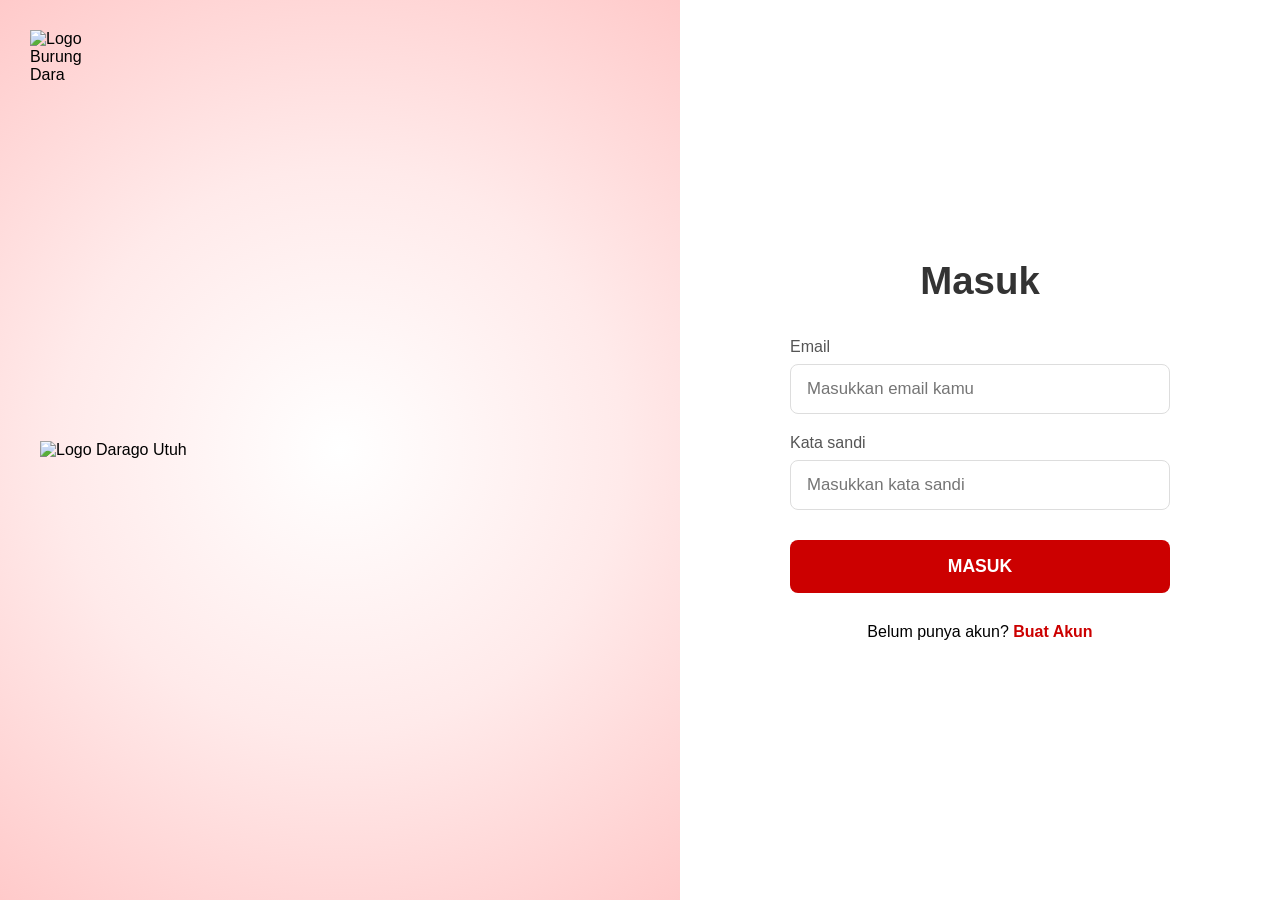
==== index.html @ a9b6eb48 "Add files via upload" ====
<!DOCTYPE html>
<html lang="id">
<head>
    <meta charset="UTF-8">
    <meta name="viewport" content="width=device-width, initial-scale=1.0">
    <title>Darago - Login</title>
    <link rel="stylesheet" href="style.css">
</head>
<body>
    <div class="login-container-full">
        
        <div class="branding-panel">
            <img src="Logo Burung Dara.png" alt="Logo Burung Dara" class="img-logo-kecil">

            <div class="middle-content">
                <img src="logo with text.png" alt="Logo Darago Utuh" class="img-logo-utama">
            </div>
        </div>

        <div class="form-panel">
            <div class="form-box">
                <h2>Masuk</h2>
                <form action="#">
                    <div class="input-group">
                        <label for="email">Email</label>
                        <input type="email" id="email" placeholder="Masukkan email kamu" required>
                    </div>
                    <div class="input-group">
                        <label for="password">Kata sandi</label>
                        <input type="password" id="password" placeholder="Masukkan kata sandi" required>
                    </div>
                    <button type="submit" class="btn-utama">MASUK</button>
                </form>
                <div class="buat-akun-link">
                    <p>Belum punya akun? <a href="#" id="open-modal">Buat Akun</a></p>
                </div>
            </div>
        </div>
    </div>

    <div class="modal-overlay" id="register-modal">
        <div class="modal-content">
            <span class="close-btn" id="close-modal">&times;</span>
            <h2>Buat Akun</h2>
            <form action="#">
                <div class="input-group">
                    <label for="reg-nama">Nama</label>
                    <input type="text" id="reg-nama" placeholder="Nama lengkap" required>
                </div>
                <div class="input-group">
                    <label for="reg-email">Email</label>
                    <input type="email" id="reg-email" placeholder="Alamat email" required>
                </div>
                <div class="input-group">
                    <label>TTL (Tanggal Lahir)</label>
                    <div class="ttl-inputs">
                        <input type="number" placeholder="DD" min="1" max="31" required>
                        <input type="number" placeholder="MM" min="1" max="12" required>
                        <input type="number" placeholder="YYYY" min="1900" max="2026" required>
                    </div>
                </div>
                <button type="submit" class="btn-utama" style="margin-top: 15px;">DAFTAR</button>
            </form>
        </div>
    </div>

    <script src="script.js"></script>
</body>
</html>
---- style.css ----
* {
    margin: 0;
    padding: 0;
    box-sizing: border-box;
    font-family: 'Segoe UI', Tahoma, Geneva, Verdana, sans-serif;
}

body {
    height: 100vh;
    overflow: hidden; 
}

.login-container-full {
    display: flex;
    width: 100vw;
    height: 100vh;
}

/* SISI KIRI - BRANDING */
.branding-panel {
    flex: 1;
    /* Background variatif dengan gradient lembut */
    background: radial-gradient(circle at center, #ffffff 0%, #ffeaea 50%, #ffcaca 100%);
    padding: 40px;
    display: flex;
    flex-direction: column;
    position: relative;
    align-items: center;
}

.img-logo-kecil {
    position: absolute;
    top: 30px;
    left: 30px;
    width: 80px;
    height: auto;
    object-fit: contain;
}

.middle-content {
    display: flex;
    align-items: center;
    justify-content: center;
    flex-grow: 1;
}

/* Logo Utama (UKURAN GEDE & NO SHADOW) */
.img-logo-utama {
    width: 600px; /* Diperbesar sesuai permintaan */
    height: auto;
    object-fit: contain;
    /* Shadow dihapus agar teks DARAGO terbaca jelas */
    filter: none; 
}

/* SISI KANAN - FORM */
.form-panel {
    flex: 1;
    background-color: #ffffff;
    display: flex;
    align-items: center;
    justify-content: center;
    padding: 60px;
}

.form-box {
    width: 100%;
    max-width: 380px;
}

.form-box h2 {
    font-size: 2.4rem;
    margin-bottom: 35px;
    color: #333;
    text-align: center;
}

.input-group {
    margin-bottom: 20px;
}

.input-group label {
    display: block;
    margin-bottom: 8px;
    color: #555;
    font-size: 1rem;
    font-weight: 500;
}

.input-group input {
    width: 100%;
    padding: 14px 16px;
    border: 1px solid #ddd;
    border-radius: 8px;
    outline: none;
    font-size: 1.05rem;
}

.input-group input:focus {
    border-color: #cc0000;
}

.btn-utama {
    width: 100%;
    padding: 16px;
    background-color: #cc0000;
    color: white;
    border: none;
    border-radius: 8px;
    font-weight: bold;
    cursor: pointer;
    font-size: 1.1rem;
    margin-top: 10px;
}

.btn-utama:hover {
    background-color: #a30000;
}

.buat-akun-link {
    margin-top: 30px;
    text-align: center;
    font-size: 1rem;
}

.buat-akun-link a {
    color: #cc0000;
    text-decoration: none;
    font-weight: bold;
}

/* MODAL */
.modal-overlay {
    display: none;
    position: fixed;
    top: 0; left: 0; right: 0; bottom: 0;
    background: rgba(0,0,0,0.6);
    justify-content: center;
    align-items: center;
    z-index: 1000;
}

.modal-content {
    background: #fff;
    padding: 35px;
    border-radius: 12px;
    width: 90%;
    max-width: 450px;
    position: relative;
}

.close-btn {
    position: absolute;
    top: 15px;
    right: 20px;
    font-size: 1.8rem;
    cursor: pointer;
    color: #888;
}

.ttl-inputs {
    display: flex;
    gap: 12px;
}

.ttl-inputs input {
    flex: 1;
}

/* Responsif Mobile */
@media (max-width: 768px) {
    .login-container-full {
        flex-direction: column-reverse;
    }
    .img-logo-utama {
        width: 300px;
    }
    .form-panel {
        padding: 40px 20px;
    }
}
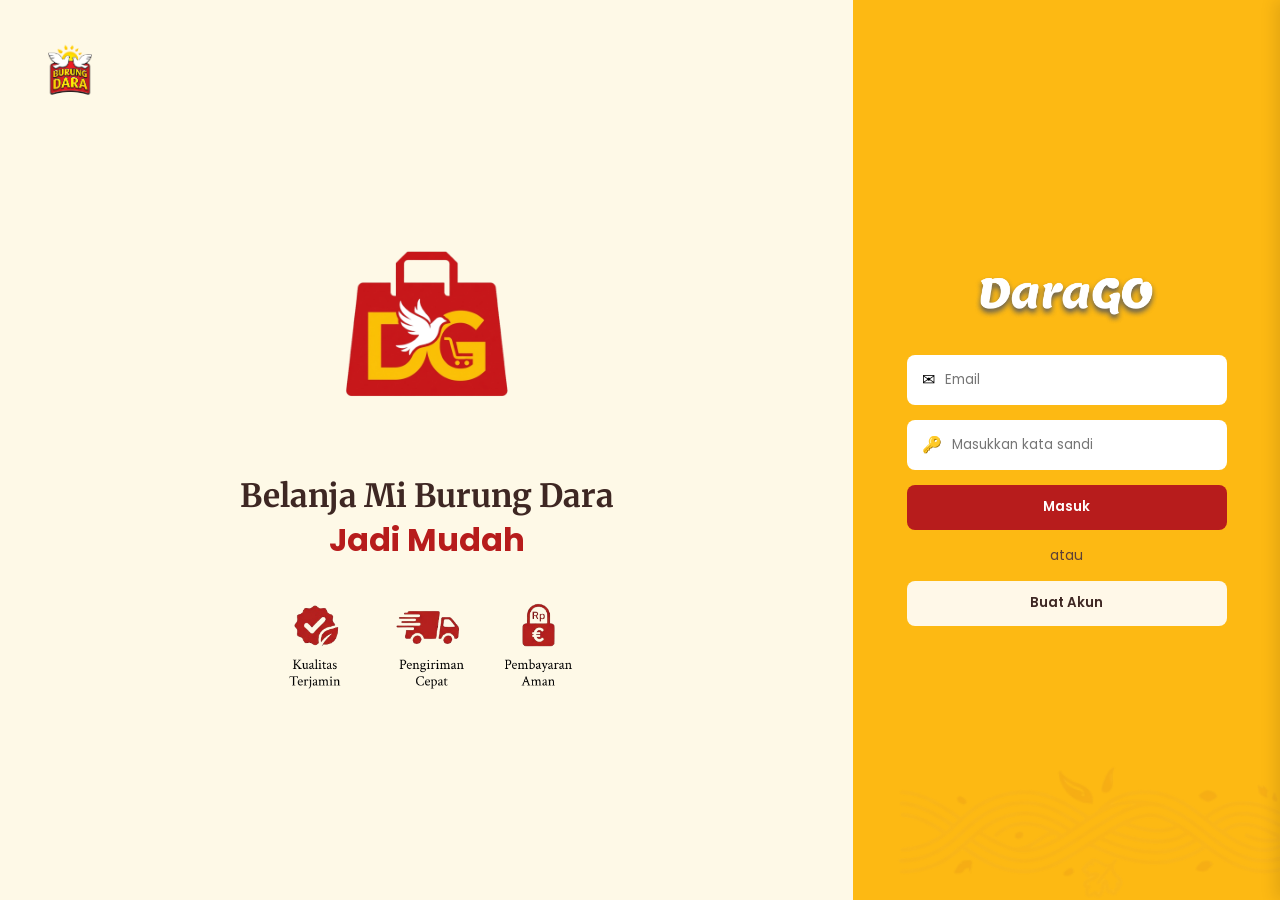
==== commit c394e439: "Add files via upload" ====
--- a/index.html
+++ b/index.html
@@ -3,67 +3,926 @@
 <head>
     <meta charset="UTF-8">
     <meta name="viewport" content="width=device-width, initial-scale=1.0">
-    <title>Darago - Login</title>
-    <link rel="stylesheet" href="style.css">
+    <title>DaraGO - Belanja Mi Burung Dara</title>
+    <link href="https://fonts.googleapis.com/css2?family=Merriweather:wght@700&family=Poppins:wght@400;500;600;700&display=swap" rel="stylesheet">
+    <style>
+        * { margin: 0; padding: 0; box-sizing: border-box; font-family: 'Poppins', sans-serif; }
+        
+        body { width: 100vw; height: 100vh; overflow: hidden; background-color: #FEF9E7; }
+
+        /* === SISTEM HALAMAN === */
+        .view {
+            position: absolute; top: 0; left: 0;
+            width: 100vw; height: 100vh;
+            display: none; z-index: 1;
+            overflow-x: hidden;
+            overflow-y: auto; 
+        }
+        .view.active { display: flex; z-index: 10; }
+
+        /* === 1. HALAMAN LOGIN === */
+        #login-view.active { display: flex; }
+        .left-panel { background-color: #FEF9E7; width: 66.67%; height: 100%; display: flex; flex-direction: column; justify-content: center; align-items: center; position: relative; }
+        .logo-top-left { position: absolute; top: 40px; left: 40px; height: 60px; }
+        .center-content { text-align: center; }
+        .center-content h1 { font-family: 'Merriweather', serif; color: #3E2723; font-size: 32px; margin: 25px 0; }
+        .center-content h1 span { color: #B71C1C; }
+        
+        .right-panel { background-color: #FDB913; width: 33.33%; height: 100%; display: flex; flex-direction: column; justify-content: center; align-items: center; position: relative; }
+        .pattern-bg { position: absolute; bottom: 0; left: 0; width: 100%; height: 200px; background-image: url('assets/bg-pattern.png'); background-size: cover; opacity: 0.3; z-index: 1; }
+        .login-form { width: 75%; max-width: 350px; z-index: 2; display: flex; flex-direction: column; gap: 15px; }
+        .input-group { background: white; border-radius: 8px; display: flex; align-items: center; padding: 0 15px; height: 50px; }
+        .input-group input { border: none; outline: none; width: 100%; margin-left: 10px; }
+        .btn-masuk { background-color: #B71C1C; color: white; border: none; border-radius: 8px; height: 45px; font-weight: 600; cursor: pointer; }
+        .btn-buat-akun { background-color: rgba(255, 255, 255, 0.9); color: #3E2723; border: none; border-radius: 8px; height: 45px; font-weight: 600; cursor: pointer; }
+
+        /* === 2. POP-UP REGISTER === */
+        .modal-overlay { position: fixed; top: 0; left: 0; width: 100vw; height: 100vh; background-color: rgba(0, 0, 0, 0.6); display: none; justify-content: center; align-items: center; z-index: 999; }
+        .modal-overlay.active { display: flex; }
+        .modal-content { background: white; border-radius: 15px; padding: 40px; width: 450px; position: relative; }
+        .modal-content h2 { font-family: 'Merriweather', serif; text-align: center; color: #3E2723; margin-bottom: 20px; }
+        .close-btn { position: absolute; top: 15px; right: 20px; font-size: 20px; cursor: pointer; font-weight: bold; }
+        .register-form { display: flex; flex-direction: column; gap: 15px; width: 100%; }
+        .register-form input { border: 2px solid #B71C1C; border-radius: 8px; padding: 12px; outline: none; width: 100%; }
+        .dob-group { display: flex; gap: 10px; width: 100%; }
+        .dob-group input { flex: 1 1 0; min-width: 0; text-align: center; padding: 12px 5px; }
+        .btn-daftar { background-color: #FDB913; color: #3E2723; border: none; border-radius: 8px; height: 50px; font-weight: 600; cursor: pointer; margin-top: 10px; }
+
+        /* === 3. HALAMAN LOADING === */
+        #loading-view { background-color: #FEF9E7; justify-content: center; align-items: center; }
+        .pulsing-logo { height: 120px; animation: pulse 1s infinite alternate; }
+        @keyframes pulse { 0% { transform: scale(1); } 100% { transform: scale(1.1); } }
+
+        /* === HEADER GLOBAL === */
+        .app-header { background: #FEF9E7; display: flex; align-items: center; justify-content: space-between; padding: 15px 40px; position: sticky; top: 0; z-index: 100; flex-shrink: 0; border-bottom: 1px solid #E4DCC4;}
+        .header-logo { display: flex; align-items: center; gap: 8px; cursor: pointer;}
+        .header-logo img.tas { height: 35px; }
+        .header-nav { display: flex; gap: 20px; margin-left: 20px; font-weight: 500; font-size: 14px; color: #3E2723;}
+        .header-nav span { cursor: pointer; }
+        
+        .search-bar { display: flex; flex: 1; max-width: 400px; margin: 0 40px; border: 1px solid #ccc; border-radius: 25px; overflow: hidden; background: white; height: 38px;}
+        .search-bar input { flex: 1; border: none; padding: 0 20px; outline: none; background: transparent; font-size: 13px;}
+        .search-bar button { background: transparent; color: #666; border: none; padding: 0 15px; cursor: pointer; font-size: 16px; }
+        
+        .header-actions { display: flex; align-items: center; gap: 20px; }
+        .profile-icon { font-size: 20px; cursor: pointer; color: #3E2723;}
+        .cart-icon-btn { position: relative; font-size: 22px; cursor: pointer; background: none; border: none; color: #3E2723;}
+        .cart-badge { position: absolute; top: -5px; right: -10px; background: #B71C1C; color: white; font-size: 10px; font-weight: bold; padding: 2px 6px; border-radius: 10px; }
+
+        /* === 4. HALAMAN BERANDA === */
+        #beranda-view { display: none; flex-direction: column; background-color: #FEF9E7; }
+        #beranda-view.active { display: flex; }
+        
+        .hero-section { position: relative; width: 100%; height: 380px; overflow: hidden; flex-shrink: 0; background-color: #3E2723; display: flex; align-items: center;} 
+        .hero-bg-img { position: absolute; right: 0; top: 0; height: 100%; width: 65%; object-fit: cover; }
+        .hero-gradient { position: absolute; left: 0; top: 0; width: 100%; height: 100%; background: linear-gradient(to right, #3E2723 35%, transparent 100%); z-index: 1;}
+        .hero-content { position: relative; z-index: 2; padding: 0 60px; color: white; max-width: 50%; }
+        .hero-content h1 { font-family: 'Merriweather', serif; font-size: 42px; line-height: 1.2; margin-bottom: 10px;}
+        .hero-content p { font-size: 16px; margin-bottom: 25px; color: #E4E1D9;}
+        .btn-hero { background: #FDB913; color: #3E2723; font-weight: 700; border: none; padding: 12px 30px; border-radius: 25px; font-size: 15px; cursor: pointer; transition: 0.2s;}
+        .btn-hero:hover { transform: translateY(-2px); box-shadow: 0 4px 10px rgba(253,185,19,0.3);}
+
+        .section-title { text-align: center; font-family: 'Merriweather', serif; color: #3E2723; font-size: 24px; margin: 40px 0 20px; }
+        .category-grid { display: flex; justify-content: center; flex-wrap: wrap; gap: 20px; margin-bottom: 40px; padding: 0 40px;}
+        .category-card { background: white; border-radius: 16px; padding: 20px; width: 170px; text-align: center; box-shadow: 0 4px 15px rgba(0,0,0,0.03); cursor: pointer; transition: 0.2s; border: 1px solid #EFEFEF;}
+        .category-card:hover { transform: translateY(-5px); border-color: #FDB913;}
+        .category-card img { height: 70px; object-fit: contain; margin-bottom: 15px;}
+        .category-card span { display: block; font-weight: 600; color: #3E2723; font-size: 14px;}
+
+        .filter-wrapper { display: flex; justify-content: space-between; align-items: center; padding: 0 40px; margin-bottom: 20px; }
+        .sort-dropdown { padding: 8px 15px; border: 1px solid #ddd; border-radius: 8px; font-family: 'Poppins', sans-serif; font-size: 13px; color: #333; outline: none; cursor: pointer; background-color: white; }
+
+        .product-grid { display: grid; grid-template-columns: repeat(5, 1fr); gap: 20px; padding: 0 40px 40px; flex-shrink: 0;}
+        .product-card { background: white; border-radius: 16px; padding: 15px; box-shadow: 0 4px 15px rgba(0,0,0,0.03); display: flex; flex-direction: column; border: 1px solid #EFEFEF; }
+        .product-card img { width: 100%; height: 130px; object-fit: contain; margin-bottom: 15px; border-radius: 8px;}
+        .product-card h3 { font-size: 14px; color: #3E2723; margin-bottom: 5px; line-height: 1.3; font-weight: 600; flex-grow: 1; }
+        .product-card .price { color: #B71C1C; font-weight: 700; font-size: 15px; margin-bottom: 15px; }
+        
+        .qty-controls { display: flex; border: 1px solid #EFEFEF; border-radius: 6px; overflow: hidden; margin-bottom: 15px; height: 32px; }
+        .qty-btn { background: #f9f9f9; border: none; width: 30px; cursor: pointer; font-weight: bold; color: #555; }
+        .qty-input { flex: 1; border: none; border-left: 1px solid #EFEFEF; border-right: 1px solid #EFEFEF; text-align: center; font-weight: 600; outline: none; width: 100%; color: #333; font-size: 13px; }
+        
+        .card-actions { display: flex; gap: 8px; flex-direction: column;}
+        .btn-cart-outline { width: 100%; border: 1px solid #3E2723; color: #3E2723; background: white; border-radius: 20px; padding: 8px 0; font-size: 13px; font-weight: 600; cursor: pointer; transition: 0.2s; }
+        .btn-cart-outline:hover { background: #FEF9E7; }
+        .btn-pesan-solid { width: 100%; background: #B71C1C; color: white; border: none; border-radius: 20px; padding: 8px 0; font-size: 13px; font-weight: 600; cursor: pointer; transition: 0.2s;}
+        .btn-pesan-solid:hover { background: #9A1717; }
+
+        .trust-section { display: flex; justify-content: center; gap: 80px; padding: 40px; border-top: 1px solid #EFEFEF; margin-bottom: 20px;}
+        .trust-item { text-align: center; color: #3E2723; }
+        .trust-icon { background: #7C1919; color: white; width: 60px; height: 60px; border-radius: 50%; display: flex; justify-content: center; align-items: center; font-size: 24px; margin: 0 auto 15px;}
+        .trust-item span { font-weight: 600; font-size: 14px;}
+
+        /* === 5. HALAMAN KERANJANG (CART) === */
+        #cart-view { display: none; flex-direction: column; background-color: #FEF9E7; }
+        #cart-view.active { display: flex; }
+        .cart-layout { display: flex; gap: 30px; padding: 40px; align-items: flex-start;}
+        .cart-main { flex: 2; }
+        .cart-title { font-family: 'Merriweather', serif; color: #3E2723; font-size: 28px; margin-bottom: 20px; }
+        
+        .cart-box { background: white; border-radius: 15px; padding: 20px; box-shadow: 0 5px 15px rgba(0,0,0,0.02); border: 1px solid #EFEFEF;}
+        .cart-table { width: 100%; border-collapse: collapse; }
+        .cart-table th { text-align: left; padding-bottom: 15px; border-bottom: 2px solid #f0f0f0; color: #333; font-weight: 600; font-size: 14px;}
+        .cart-table td { padding: 15px 0; border-bottom: 1px solid #f0f0f0; vertical-align: middle; }
+        .cart-table tr:last-child td { border-bottom: none; }
+        
+        input[type="checkbox"] { width: 18px; height: 18px; cursor: pointer; accent-color: #B71C1C; }
+
+        .cart-product-info { display: flex; align-items: center; gap: 15px; }
+        .cart-product-info img { width: 60px; height: 60px; object-fit: contain; background: #FFF3F3; border-radius: 8px; padding: 5px;}
+        .cart-product-name { font-weight: 600; color: #333; font-size: 14px; }
+        
+        .cart-qty-controls { display: flex; border: 1px solid #FDB913; border-radius: 6px; overflow: hidden; width: 90px; }
+        .cart-qty-btn { background: #FFF9E6; border: none; width: 30px; cursor: pointer; font-weight: bold; color: #B71C1C; }
+        .cart-qty-input { flex: 1; border: none; text-align: center; font-weight: 600; outline: none; width: 30px; background: white;}
+        .btn-delete { color: #B71C1C; cursor: pointer; background: none; border: none; font-size: 16px; }
+
+        .cart-sidebar { flex: 1; background: white; border-radius: 15px; padding: 25px; box-shadow: 0 5px 15px rgba(0,0,0,0.02); border: 1px solid #EFEFEF; }
+        .summary-row { display: flex; justify-content: space-between; margin-bottom: 10px; font-size: 14px; color: #555;}
+        .summary-total { display: flex; justify-content: space-between; padding-top: 15px; border-top: 2px dashed #eee; font-weight: 700; font-size: 18px; color: #3E2723;}
+        .summary-total span:last-child { color: #B71C1C; }
+        
+        .btn-lanjut-checkout { width: 100%; background: #B71C1C; color: white; border: none; border-radius: 50px; padding: 15px; font-weight: 600; font-size: 16px; margin-top: 25px; cursor: pointer; transition: 0.2s;}
+        .btn-lanjut-checkout:hover { background: #9A1717; }
+
+        /* === 6. HALAMAN CHECKOUT === */
+        #checkout-view { display: none; flex-direction: column; background-color: #FEF9E7; }
+        #checkout-view.active { display: flex; }
+        
+        .checkout-header-actions { padding: 20px 40px 0; }
+        .btn-back { background: white; border: 1px solid #ddd; padding: 8px 15px; border-radius: 20px; cursor: pointer; font-weight: 600; color: #555; }
+        
+        .checkout-layout { display: flex; gap: 30px; padding: 20px 40px 40px; align-items: flex-start;}
+        
+        .checkout-form-box { flex: 1.5; background: white; border-radius: 15px; padding: 30px; box-shadow: 0 5px 15px rgba(0,0,0,0.02); border: 1px solid #EFEFEF;}
+        .form-group { margin-bottom: 15px; }
+        .form-group label { display: block; font-size: 13px; font-weight: 600; margin-bottom: 5px; color: #333;}
+        .form-group input, .form-group textarea { width: 100%; border: 1px solid #ddd; border-radius: 8px; padding: 12px; outline: none; font-family: 'Poppins', sans-serif;}
+        .form-row { display: flex; gap: 15px; }
+        .form-row .form-group { flex: 1; }
+        
+        .delivery-options { display: flex; flex-direction: column; gap: 10px; margin-top: 10px;}
+        .delivery-card { border: 1px solid #ddd; border-radius: 8px; padding: 15px; display: flex; align-items: center; gap: 15px; cursor: pointer; }
+        .delivery-card.active { border-color: #FDB913; background-color: #FFF9E6; }
+        .delivery-card input { margin: 0; cursor: pointer;}
+        .delivery-info { display: flex; flex-direction: column; }
+        .delivery-name { font-weight: 600; font-size: 14px;}
+        .delivery-price { font-size: 13px; color: #666;}
+
+        .checkout-summary-box { flex: 1; background: white; border-radius: 15px; padding: 30px; box-shadow: 0 5px 15px rgba(0,0,0,0.02); border: 1px solid #EFEFEF;}
+        .checkout-summary-title { font-size: 16px; font-weight: 700; margin-bottom: 15px; border-bottom: 1px solid #eee; padding-bottom: 10px;}
+        
+        .checkout-item-list { margin-bottom: 20px; }
+        .checkout-item { display: flex; justify-content: space-between; margin-bottom: 10px; font-size: 13px;}
+        .checkout-item-name { color: #333; font-weight: 500;}
+        .checkout-item-price { color: #666; }
+        
+        .payment-options { display: flex; flex-direction: column; gap: 10px; margin-bottom: 25px;}
+        .payment-card { border: 1px solid #ddd; border-radius: 8px; padding: 12px 15px; display: flex; justify-content: space-between; align-items: center; cursor: pointer;}
+        .payment-card.active { border-color: #333; background-color: #f9f9f9; }
+        .payment-card span { font-weight: 600; font-size: 14px;}
+        
+        .btn-bayar { width: 100%; background: #B71C1C; color: white; border: none; border-radius: 50px; padding: 15px; font-weight: 700; font-size: 16px; cursor: pointer; transition: 0.2s;}
+        .btn-bayar:hover { background: #9A1717; }
+
+        /* Footer Global */
+        .footer-dark { background-color: #3E2723; color: white; padding: 40px; display: flex; flex-direction: column; align-items: center; margin-top: auto; flex-shrink: 0; }
+        .footer-content { display: flex; width: 100%; max-width: 1200px; justify-content: space-between; gap: 30px; font-size: 13px; color: #E4E1D9;}
+        .footer-col h4 { color: white; margin-bottom: 10px; font-size: 14px;}
+        .footer-col p { margin-bottom: 5px; cursor: pointer;}
+        .footer-icons { display: flex; gap: 15px; font-size: 18px; margin-bottom: 15px;}
+        .payment-badges { display: flex; gap: 10px; flex-wrap: wrap; max-width: 150px;}
+        .payment-badges span { background: white; color: #3E2723; font-size: 10px; padding: 3px 6px; border-radius: 4px; font-weight: bold;}
+        .footer-bottom { margin-top: 30px; padding-top: 20px; border-top: 1px solid rgba(255,255,255,0.1); width: 100%; text-align: center; font-size: 12px; color: #999; }
+
+        /* === 7. SIDE DRAWER PROFIL === */
+        .drawer-overlay {
+            position: fixed; top: 0; left: 0; width: 100vw; height: 100vh;
+            background: rgba(0, 0, 0, 0.5); z-index: 1000;
+            opacity: 0; visibility: hidden; transition: 0.3s ease;
+        }
+        .drawer-overlay.active { opacity: 1; visibility: visible; }
+        
+        .profile-drawer {
+            position: fixed; top: 0; right: -33.33%; width: 33.33%; height: 100vh;
+            background-color: #FEF9E7; z-index: 1001;
+            transition: 0.3s ease-out; box-shadow: -5px 0 15px rgba(0,0,0,0.1);
+            display: flex; flex-direction: column; padding: 40px;
+        }
+        .profile-drawer.active { right: 0; }
+        
+        .drawer-header { display: flex; align-items: center; gap: 20px; margin-bottom: 40px; border-bottom: 1px solid #E4DCC4; padding-bottom: 20px;}
+        .drawer-avatar { width: 70px; height: 70px; background-color: #FDB913; border-radius: 50%; display: flex; justify-content: center; align-items: center; font-size: 30px; color: white; }
+        .drawer-user-info h3 { color: #3E2723; font-size: 20px; margin-bottom: 5px; font-family: 'Merriweather', serif;}
+        .drawer-user-info p { color: #666; font-size: 13px; }
+        .drawer-close { position: absolute; top: 20px; right: 20px; font-size: 24px; cursor: pointer; color: #3E2723; background: none; border: none;}
+        
+        .drawer-menu { display: flex; flex-direction: column; gap: 15px; flex-grow: 1;}
+        .drawer-menu-item { display: flex; align-items: center; gap: 15px; padding: 15px; background: white; border-radius: 12px; cursor: pointer; transition: 0.2s; border: 1px solid #EFEFEF; color: #3E2723; font-weight: 500; font-size: 14px;}
+        .drawer-menu-item:hover { transform: translateX(-5px); border-color: #FDB913; }
+        .drawer-menu-item i { font-size: 18px; width: 20px; text-align: center; color: #B71C1C; font-style: normal;}
+        
+        .btn-logout { background: transparent; color: #B71C1C; border: 2px solid #B71C1C; border-radius: 50px; padding: 12px; font-weight: 600; font-size: 14px; cursor: pointer; transition: 0.2s; text-align: center; margin-top: auto;}
+        .btn-logout:hover { background: #B71C1C; color: white; }
+
+    </style>
 </head>
 <body>
-    <div class="login-container-full">
-        
-        <div class="branding-panel">
-            <img src="Logo Burung Dara.png" alt="Logo Burung Dara" class="img-logo-kecil">
-
-            <div class="middle-content">
-                <img src="logo with text.png" alt="Logo Darago Utuh" class="img-logo-utama">
-            </div>
-        </div>
-
-        <div class="form-panel">
-            <div class="form-box">
-                <h2>Masuk</h2>
-                <form action="#">
-                    <div class="input-group">
-                        <label for="email">Email</label>
-                        <input type="email" id="email" placeholder="Masukkan email kamu" required>
-                    </div>
-                    <div class="input-group">
-                        <label for="password">Kata sandi</label>
-                        <input type="password" id="password" placeholder="Masukkan kata sandi" required>
-                    </div>
-                    <button type="submit" class="btn-utama">MASUK</button>
-                </form>
-                <div class="buat-akun-link">
-                    <p>Belum punya akun? <a href="#" id="open-modal">Buat Akun</a></p>
-                </div>
+
+    <header class="app-header" id="global-header" style="display: none;">
+        <div style="display: flex; align-items: center;">
+            <div class="header-logo" onclick="goToBeranda()">
+                <img src="assets/logo-darago.png" alt="Logo Tas" class="tas" style="height: 30px;">
+            </div>
+            <div class="header-nav">
+                <span onclick="filterBeranda('Semua')">Semua Produk</span>
+                <span onclick="filterBeranda('Mi Kering')">Mi Kering</span>
+                <span onclick="filterBeranda('Mi Instan')">Mi Instan</span>
+                <span onclick="filterBeranda('Bihun')">Bihun</span>
+            </div>
+        </div>
+
+        <div class="search-bar" id="header-search-bar">
+            <button id="search-btn">🔍</button>
+            <input type="text" id="search-input" placeholder="Search">
+        </div>
+
+        <div class="header-actions">
+            <div class="profile-icon">👤</div>
+            <button class="cart-icon-btn" onclick="goToCart()">
+                🛒
+                <span class="cart-badge" id="cart-badge-count">0</span>
+            </button>
+        </div>
+    </header>
+
+    <div id="login-view" class="view active">
+        <div class="left-panel">
+            <img src="assets/logo-burung-dara.png" alt="Logo Burung Dara" class="logo-top-left">
+            <div class="center-content">
+                <img src="assets/logo-darago.png" alt="Tas DaraGO" height="240">
+                <h1>Belanja Mi Burung Dara<br><span>Jadi Mudah</span></h1>
+                <img src="assets/keunggulan.png" alt="Keunggulan" height="90" style="margin-top: 10px;">
+            </div>
+        </div>
+        <div class="right-panel">
+            <div class="pattern-bg"></div>
+            <img src="assets/teks-darago.png" alt="DaraGO" height="50" style="margin-bottom: 30px; z-index: 2;">
+            <div class="login-form">
+                <div class="input-group"><span>✉</span><input type="email" placeholder="Email"></div>
+                <div class="input-group"><span>🔑</span><input type="password" placeholder="Masukkan kata sandi"></div>
+                <button class="btn-masuk">Masuk</button>
+                <div style="text-align: center; color: #5D4037; font-size: 14px;">atau</div>
+                <button class="btn-buat-akun" id="btn-munculkan-register">Buat Akun</button>
             </div>
         </div>
     </div>
 
     <div class="modal-overlay" id="register-modal">
         <div class="modal-content">
-            <span class="close-btn" id="close-modal">&times;</span>
+            <span class="close-btn" id="btn-tutup-register">X</span>
             <h2>Buat Akun</h2>
-            <form action="#">
-                <div class="input-group">
-                    <label for="reg-nama">Nama</label>
-                    <input type="text" id="reg-nama" placeholder="Nama lengkap" required>
-                </div>
-                <div class="input-group">
-                    <label for="reg-email">Email</label>
-                    <input type="email" id="reg-email" placeholder="Alamat email" required>
-                </div>
-                <div class="input-group">
-                    <label>TTL (Tanggal Lahir)</label>
-                    <div class="ttl-inputs">
-                        <input type="number" placeholder="DD" min="1" max="31" required>
-                        <input type="number" placeholder="MM" min="1" max="12" required>
-                        <input type="number" placeholder="YYYY" min="1900" max="2026" required>
+            <div class="register-form">
+                <input type="text" placeholder="Nama Lengkap">
+                <input type="email" placeholder="Alamat Email">
+                <label style="font-size: 12px; margin-bottom: -10px; font-weight: bold; color: #3E2723;">Tanggal Lahir</label>
+                <div class="dob-group">
+                    <input type="text" placeholder="DD">
+                    <input type="text" placeholder="MM">
+                    <input type="text" placeholder="YYYY">
+                </div>
+                <button class="btn-daftar" id="btn-klik-daftar">Daftar</button>
+            </div>
+        </div>
+    </div>
+
+    <div id="loading-view" class="view">
+        <img src="assets/logo-darago.png" alt="Loading..." class="pulsing-logo">
+    </div>
+
+    <div id="beranda-view" class="view">
+        
+        <div class="hero-section">
+            <img src="assets/inul-header.png" alt="Hero Background" class="hero-bg-img">
+            <div class="hero-gradient"></div>
+            <div class="hero-content">
+                <h1>Dapur Dara<br>Di Rumah Anda</h1>
+                <p>Pesan mi favorit langsung sampai!</p>
+                <button class="btn-hero" onclick="document.getElementById('product-container').scrollIntoView({behavior: 'smooth'})">Belanja Sekarang</button>
+            </div>
+        </div>
+
+        <h2 class="section-title">Kategori Utama</h2>
+        <div class="category-grid">
+            <div class="category-card" onclick="filterBeranda('Semua')">
+                <div style="height: 70px; display:flex; align-items:center; justify-content:center; font-size:40px; margin-bottom:15px;">📦</div>
+                <span>Semua Produk</span>
+            </div>
+            <div class="category-card" onclick="filterBeranda('Mi Kering')">
+                <img src="assets/mi-goreng.png" alt="Mi Kering">
+                <span>Mi Kering</span>
+            </div>
+            <div class="category-card" onclick="filterBeranda('Mi Instan')">
+                <img src="assets/mi-goreng.png" alt="Mi Instan">
+                <span>Mi Instan</span>
+            </div>
+            <div class="category-card" onclick="filterBeranda('Bihun')">
+                <img src="assets/mi-goreng.png" alt="Bihun">
+                <span>Bihun & Soun</span>
+            </div>
+            <div class="category-card" onclick="filterBeranda('Bumbu')">
+                <img src="assets/mi-goreng.png" alt="Bumbu">
+                <span>Bumbu</span>
+            </div>
+        </div>
+
+        <div class="filter-wrapper">
+            <h2 class="section-title" id="katalog-title" style="margin: 0;">Semua Produk</h2>
+            <select class="sort-dropdown" id="sort-select">
+                <option value="default">Urutkan: Relevansi</option>
+                <option value="terbaru">Terbaru</option>
+                <option value="termurah">Harga: Termurah</option>
+                <option value="tertinggi">Harga: Tertinggi</option>
+            </select>
+        </div>
+
+        <div class="product-grid" id="product-container">
+            </div>
+
+        <h2 class="section-title">Kenapa Belanja di DaraGO?</h2>
+        <div class="trust-section">
+            <div class="trust-item">
+                <div class="trust-icon">✔</div>
+                <span>Produk Asli</span>
+            </div>
+            <div class="trust-item">
+                <div class="trust-icon">🚚</div>
+                <span>Kirim Seluruh<br>Indonesia</span>
+            </div>
+            <div class="trust-item">
+                <div class="trust-icon">🛡</div>
+                <span>Pembayaran<br>Aman</span>
+            </div>
+        </div>
+
+        <div id="beranda-footer-container"></div>
+    </div>
+
+    <div id="cart-view" class="view">
+        <div class="cart-layout">
+            <div class="cart-main">
+                <h1 class="cart-title">Keranjang Belanja</h1>
+                <div class="cart-box">
+                    <table class="cart-table">
+                        <thead>
+                            <tr>
+                                <th style="width: 40px; text-align: center;">
+                                    <input type="checkbox" id="check-all" onchange="toggleAllCartItems(this.checked)">
+                                </th>
+                                <th>Produk</th>
+                                <th>Harga</th>
+                                <th>Jumlah</th>
+                                <th>Total</th>
+                                <th></th>
+                            </tr>
+                        </thead>
+                        <tbody id="cart-table-body">
+                            </tbody>
+                    </table>
+                </div>
+            </div>
+            
+            <div class="cart-sidebar">
+                <div class="summary-row">
+                    <span>Subtotal</span>
+                    <span id="cart-subtotal">Rp 0</span>
+                </div>
+                <div class="summary-total" style="border-top: none; padding-top: 0;">
+                    <span>Total Belanja</span>
+                    <span id="cart-total">Rp 0</span>
+                </div>
+                
+                <button class="btn-lanjut-checkout" onclick="proceedToCheckoutFromCart()">Lanjut ke Checkout ></button>
+            </div>
+        </div>
+    </div>
+
+    <div id="checkout-view" class="view">
+        <div class="checkout-header-actions">
+            <button class="btn-back" onclick="goToCart()">❮ Back to cart</button>
+        </div>
+        
+        <div class="checkout-layout">
+            <div class="checkout-form-box">
+                <h2 style="font-family: 'Merriweather', serif; color:#3E2723; margin-bottom: 25px; font-size: 28px;">Selesaikan Pesanan</h2>
+                
+                <div class="form-group">
+                    <label>Nama Lengkap</label>
+                    <input type="text" placeholder="Nama Lengkap">
+                </div>
+                <div class="form-group">
+                    <label>Nomor HP</label>
+                    <input type="text" placeholder="Nomor HP">
+                </div>
+                <div class="form-group">
+                    <label>Alamat Lengkap</label>
+                    <textarea rows="3" placeholder="Alamat Lengkap"></textarea>
+                </div>
+                <div class="form-row">
+                    <div class="form-group">
+                        <label>Kota</label>
+                        <input type="text" placeholder="Kota">
                     </div>
-                </div>
-                <button type="submit" class="btn-utama" style="margin-top: 15px;">DAFTAR</button>
-            </form>
+                    <div class="form-group">
+                        <label>Kode Pos</label>
+                        <input type="text" placeholder="Kode Pos">
+                    </div>
+                </div>
+                
+                <div class="form-group" style="margin-top: 15px;">
+                    <label>Choose delivery</label>
+                    <div class="delivery-options">
+                        <label class="delivery-card active">
+                            <input type="radio" name="delivery" checked>
+                            <div class="delivery-info">
+                                <span class="delivery-name">🚚 DaraGO Kilat (1-2 hari)</span>
+                                <span class="delivery-price">Rp 15.000</span>
+                            </div>
+                        </label>
+                        <label class="delivery-card">
+                            <input type="radio" name="delivery">
+                            <div class="delivery-info">
+                                <span class="delivery-name">🚚 Reguler (2-3 hari)</span>
+                                <span class="delivery-price">Rp 10.000</span>
+                            </div>
+                        </label>
+                    </div>
+                </div>
+            </div>
+            
+            <div class="checkout-summary-box">
+                <div class="checkout-summary-title">Order Summary</div>
+                
+                <div class="checkout-item-list" id="checkout-item-list">
+                    </div>
+                
+                <div style="border-top: 1px solid #ddd; margin: 15px 0;"></div>
+                
+                <div style="display:flex; justify-content:space-between; margin-bottom:5px; font-size:13px; color:#555;">
+                    <span>Subtotal</span>
+                    <span id="checkout-subtotal">Rp 0</span>
+                </div>
+                <div style="display:flex; justify-content:space-between; margin-bottom:15px; font-size:13px; color:#555;">
+                    <span>Ongkir</span>
+                    <span>Rp 15.000</span>
+                </div>
+                <div style="display:flex; justify-content:space-between; margin-bottom:20px; font-weight:700; font-size:16px; color:#333;">
+                    <span>Total</span>
+                    <span id="checkout-grandtotal">Rp 0</span>
+                </div>
+                
+                <div class="checkout-summary-title" style="margin-top: 20px;">Payment options</div>
+                <div class="payment-options">
+                    <label class="payment-card active">
+                        <span style="color: #00A5CF; font-weight:800; font-size:16px;">go<span style="color:#000;">pay</span></span>
+                        <input type="radio" name="payment" checked>
+                    </label>
+                    <label class="payment-card">
+                        <span style="color: #EE4D2D; font-weight:700;">ShopeePay</span>
+                        <input type="radio" name="payment">
+                    </label>
+                    <label class="payment-card">
+                        <span style="color: #F37021; font-weight:700;">SeaBank</span>
+                        <input type="radio" name="payment">
+                    </label>
+                    <label class="payment-card">
+                        <span style="color: #0066AE; font-weight:700;">Bank BCA</span>
+                        <input type="radio" name="payment">
+                    </label>
+                </div>
+                
+                <button class="btn-bayar" onclick="alert('Pesanan Berhasil Dibuat!')">Bayar Sekarang</button>
+            </div>
         </div>
     </div>
 
-    <script src="script.js"></script>
+    <div class="drawer-overlay" id="drawer-overlay"></div>
+    <div class="profile-drawer" id="profile-drawer">
+        <button class="drawer-close" id="btn-tutup-drawer">✖</button>
+        <div class="drawer-header">
+            <div class="drawer-avatar">👩🏻‍💻</div>
+            <div class="drawer-user-info">
+                <h3>Annisa Farah Angelin</h3>
+                <p>annisa.farah@example.com</p>
+            </div>
+        </div>
+        <div class="drawer-menu">
+            <div class="drawer-menu-item">
+                <i>📦</i> <span>Pesanan Saya</span>
+            </div>
+            <div class="drawer-menu-item">
+                <i>⭐</i> <span>DaraPoints (1.250 pts)</span>
+            </div>
+            <div class="drawer-menu-item">
+                <i>⚙️</i> <span>Pengaturan Akun</span>
+            </div>
+            <div class="drawer-menu-item">
+                <i>📍</i> <span>Daftar Alamat</span>
+            </div>
+        </div>
+        <button class="btn-logout" onclick="location.reload()">Keluar</button>
+    </div>
+
+    <script>
+        // === STATE MANAGEMENT ===
+        const products = [
+            { id: 1, cat: "Mi Instan", name: "Mi Instan Reborn", price: 20000, img: "assets/mi-goreng.png" },
+            { id: 2, cat: "Bihun", name: "Bihun Jagung Dara", price: 2000, img: "assets/mi-goreng.png" },
+            { id: 5, cat: "Mi Kering", name: "Mi Urai Original", price: 28000, img: "assets/mi-goreng.png" },
+            { id: 8, cat: "Mi Instan", name: "Mi Goreng Pedas Gurih", price: 4000, img: "assets/mi-goreng.png" },
+            { id: 7, cat: "Mi Kering", name: "Mi Burung Dara Pack", price: 12000, img: "assets/mi-goreng.png" },
+            { id: 9, cat: "Bumbu", name: "Bumbu Praktis Spesial", price: 5000, img: "assets/mi-goreng.png" }
+        ];
+
+        let cartItems = [];
+        let itemsToCheckout = []; 
+        let currentCategory = 'Semua';
+        let searchQuery = '';
+        let currentSort = 'default';
+
+        function formatRupiah(angka) {
+            return 'Rp ' + angka.toString().replace(/\B(?=(\d{3})+(?!\d))/g, ".");
+        }
+
+        // === LOGIKA TAMPILAN VIEW & HEADER ===
+        const views = document.querySelectorAll('.view');
+        const globalHeader = document.getElementById('global-header');
+
+        function hideAllViews() {
+            views.forEach(v => v.classList.remove('active'));
+        }
+
+        function showAppHeader() {
+            globalHeader.style.display = 'flex';
+        }
+
+        function goToBeranda() {
+            hideAllViews();
+            document.getElementById('beranda-view').classList.add('active');
+            showAppHeader();
+            updateDisplay(); 
+        }
+
+        function goToCart() {
+            hideAllViews();
+            document.getElementById('cart-view').classList.add('active');
+            showAppHeader();
+            renderCartPage();
+        }
+
+        function goToCheckout() {
+            hideAllViews();
+            document.getElementById('checkout-view').classList.add('active');
+            showAppHeader();
+            renderCheckoutPage();
+        }
+
+        // === LOGIKA LOGIN / DAFTAR ===
+        
+        // FUNGSI BARU: Tombol Masuk Langsung
+        document.querySelector('.btn-masuk').addEventListener('click', (e) => {
+            e.preventDefault();
+            hideAllViews();
+            document.getElementById('loading-view').classList.add('active');      
+
+            setTimeout(() => {
+                goToBeranda();
+                renderFooter('beranda-footer-container');
+            }, 2000);
+        });
+
+        document.getElementById('btn-munculkan-register').addEventListener('click', () => {
+            document.getElementById('register-modal').classList.add('active');
+        });
+
+        document.getElementById('btn-tutup-register').addEventListener('click', () => {
+            document.getElementById('register-modal').classList.remove('active');
+        });
+
+        document.getElementById('btn-klik-daftar').addEventListener('click', () => {
+            document.getElementById('register-modal').classList.remove('active'); 
+            hideAllViews();
+            document.getElementById('loading-view').classList.add('active');      
+
+            setTimeout(() => {
+                goToBeranda();
+                renderFooter('beranda-footer-container');
+            }, 2000);
+        });
+
+        // === LOGIKA SIDE DRAWER PROFIL ===
+        const profileIcon = document.querySelector('.profile-icon');
+        const profileDrawer = document.getElementById('profile-drawer');
+        const drawerOverlay = document.getElementById('drawer-overlay');
+        const btnTutupDrawer = document.getElementById('btn-tutup-drawer');
+
+        function toggleDrawer() {
+            profileDrawer.classList.toggle('active');
+            drawerOverlay.classList.toggle('active');
+        }
+
+        profileIcon.addEventListener('click', toggleDrawer);
+        drawerOverlay.addEventListener('click', toggleDrawer);
+        btnTutupDrawer.addEventListener('click', toggleDrawer);
+
+
+        // === FUNGSI KERANJANG (CART) & TRANSAKSI ===
+        function updateCartBadge() {
+            const badge = document.getElementById('cart-badge-count');
+            const totalItems = cartItems.reduce((sum, item) => sum + item.qty, 0);
+            badge.textContent = totalItems;
+        }
+
+        function updateCardQty(btn, change) {
+            const input = btn.parentElement.querySelector('.qty-input');
+            let val = parseInt(input.value);
+            if(val + change >= 1) {
+                input.value = val + change;
+            }
+        }
+
+        function triggerAddToCart(productId, btnElement) {
+            const qty = parseInt(btnElement.parentElement.parentElement.querySelector('.product-qty-input').value);
+            addToCart(productId, qty);
+        }
+
+        function triggerBuyNow(productId, btnElement) {
+            const qty = parseInt(btnElement.parentElement.parentElement.querySelector('.product-qty-input').value);
+            buyNow(productId, qty);
+        }
+
+        function addToCart(productId, qty) {
+            const product = products.find(p => p.id === productId);
+            const existingItem = cartItems.find(item => item.id === productId);
+            
+            if (existingItem) {
+                existingItem.qty += qty;
+            } else {
+                cartItems.push({ ...product, qty: qty, selected: true });
+            }
+            updateCartBadge();
+            alert(`${qty} ${product.name} ditambahkan ke keranjang!`);
+        }
+
+        function buyNow(productId, qty) {
+            const product = products.find(p => p.id === productId);
+            itemsToCheckout = [{ ...product, qty: qty }];
+            goToCheckout();
+        }
+
+        function proceedToCheckoutFromCart() {
+            const selectedItems = cartItems.filter(item => item.selected);
+            if(selectedItems.length === 0) {
+                alert('Pilih minimal satu produk untuk di-checkout!');
+                return;
+            }
+            itemsToCheckout = [...selectedItems];
+            goToCheckout();
+        }
+
+        // === RENDER HALAMAN BERANDA ===
+        const productContainer = document.getElementById('product-container');
+
+        function renderProducts(dataToRender) {
+            productContainer.innerHTML = ''; 
+            if (dataToRender.length === 0) {
+                productContainer.innerHTML = '<div style="grid-column: span 5; text-align: center; padding: 40px; color: #666;">Maaf, produk tidak ditemukan.</div>';
+                return;
+            }
+
+            dataToRender.forEach(product => {
+                const card = document.createElement('div');
+                card.className = 'product-card';
+                card.innerHTML = `
+                    <img src="${product.img}" alt="${product.name}">
+                    <h3>${product.name}</h3>
+                    <div class="price">${formatRupiah(product.price)}</div>
+                    
+                    <div class="qty-controls">
+                        <button class="qty-btn" onclick="updateCardQty(this, -1)">-</button>
+                        <input type="text" value="1" class="qty-input product-qty-input" readonly>
+                        <button class="qty-btn" onclick="updateCardQty(this, 1)">+</button>
+                    </div>
+
+                    <div class="card-actions">
+                        <button class="btn-cart-outline" onclick="triggerAddToCart(${product.id}, this)">+ Keranjang</button>
+                        <button class="btn-pesan-solid" onclick="triggerBuyNow(${product.id}, this)">Beli Langsung</button>
+                    </div>
+                `;
+                productContainer.appendChild(card);
+            });
+        }
+
+        function updateDisplay() {
+            let filteredProducts = [...products];
+            
+            if (currentCategory !== 'Semua') {
+                filteredProducts = filteredProducts.filter(p => p.cat === currentCategory || p.cat.includes(currentCategory));
+            }
+            if (searchQuery) {
+                filteredProducts = filteredProducts.filter(p => p.name.toLowerCase().includes(searchQuery));
+            }
+
+            if (currentSort === 'termurah') {
+                filteredProducts.sort((a, b) => a.price - b.price);
+            } else if (currentSort === 'tertinggi') {
+                filteredProducts.sort((a, b) => b.price - a.price);
+            } else if (currentSort === 'terbaru') {
+                filteredProducts.reverse(); 
+            }
+
+            renderProducts(filteredProducts);
+        }
+
+        function filterBeranda(kategori) {
+            currentCategory = kategori;
+            document.getElementById('katalog-title').textContent = kategori === 'Semua' ? 'Semua Produk' : 'Kategori: ' + kategori;
+            updateDisplay();
+            document.getElementById('product-container').scrollIntoView({behavior: 'smooth', block: 'start'});
+        }
+
+        // Event Listener Sorting & Search
+        document.getElementById('sort-select').addEventListener('change', (e) => {
+            currentSort = e.target.value;
+            updateDisplay();
+        });
+
+        const searchInput = document.getElementById('search-input');
+        document.getElementById('search-btn').addEventListener('click', () => {
+            searchQuery = searchInput.value.toLowerCase();
+            updateDisplay();
+            document.getElementById('product-container').scrollIntoView({behavior: 'smooth', block: 'start'});
+        });
+        searchInput.addEventListener('keyup', (e) => {
+            if (e.key === 'Enter') {
+                searchQuery = searchInput.value.toLowerCase();
+                updateDisplay();
+                document.getElementById('product-container').scrollIntoView({behavior: 'smooth', block: 'start'});
+            }
+        });
+
+
+        // === RENDER HALAMAN KERANJANG ===
+        function renderCartPage() {
+            const tbody = document.getElementById('cart-table-body');
+            tbody.innerHTML = '';
+            
+            let subtotal = 0;
+            let allChecked = true;
+            let hasItems = cartItems.length > 0;
+
+            if(!hasItems) {
+                tbody.innerHTML = '<tr><td colspan="6" style="text-align:center; padding: 30px; color:#666;">Keranjang masih kosong</td></tr>';
+                document.getElementById('check-all').checked = false;
+                document.getElementById('check-all').disabled = true;
+            } else {
+                document.getElementById('check-all').disabled = false;
+
+                cartItems.forEach((item, index) => {
+                    const totalHarga = item.price * item.qty;
+                    
+                    if(item.selected) {
+                        subtotal += totalHarga;
+                    } else {
+                        allChecked = false; 
+                    }
+                    
+                    const tr = document.createElement('tr');
+                    tr.innerHTML = `
+                        <td style="text-align: center;">
+                            <input type="checkbox" class="cart-item-check" onchange="toggleCartItem(${index}, this.checked)" ${item.selected ? 'checked' : ''}>
+                        </td>
+                        <td>
+                            <div class="cart-product-info">
+                                <img src="${item.img}" alt="${item.name}">
+                                <div class="cart-product-name">${item.name}</div>
+                            </div>
+                        </td>
+                        <td>${formatRupiah(item.price)}</td>
+                        <td>
+                            <div class="cart-qty-controls">
+                                <button class="cart-qty-btn" onclick="changeCartQty(${index}, -1)">-</button>
+                                <input type="text" value="${item.qty}" class="cart-qty-input" readonly>
+                                <button class="cart-qty-btn" onclick="changeCartQty(${index}, 1)">+</button>
+                            </div>
+                        </td>
+                        <td style="font-weight: 700;">${formatRupiah(totalHarga)}</td>
+                        <td><button class="btn-delete" onclick="removeFromCart(${index})">🗑</button></td>
+                    `;
+                    tbody.appendChild(tr);
+                });
+                document.getElementById('check-all').checked = allChecked;
+            }
+
+            document.getElementById('cart-subtotal').textContent = formatRupiah(subtotal);
+            document.getElementById('cart-total').textContent = formatRupiah(subtotal);
+        }
+
+        function toggleCartItem(index, isChecked) {
+            cartItems[index].selected = isChecked;
+            renderCartPage(); 
+        }
+
+        function toggleAllCartItems(isChecked) {
+            cartItems.forEach(item => item.selected = isChecked);
+            renderCartPage();
+        }
+
+        function changeCartQty(index, change) {
+            if(cartItems[index].qty + change >= 1) {
+                cartItems[index].qty += change;
+                renderCartPage();
+                updateCartBadge();
+            }
+        }
+
+        function removeFromCart(index) {
+            cartItems.splice(index, 1);
+            renderCartPage();
+            updateCartBadge();
+        }
+
+        // === RENDER HALAMAN CHECKOUT ===
+        function renderCheckoutPage() {
+            const listContainer = document.getElementById('checkout-item-list');
+            listContainer.innerHTML = '';
+            
+            let subtotal = 0;
+            let ongkir = 15000; 
+
+            itemsToCheckout.forEach(item => {
+                const totalHarga = item.price * item.qty;
+                subtotal += totalHarga;
+                
+                const div = document.createElement('div');
+                div.className = 'checkout-item';
+                div.innerHTML = `
+                    <div style="flex:1;">
+                        <span class="checkout-item-name">${item.name}<br><span style="font-size:10px; color:#999;">Mi Burung Dara</span></span>
+                    </div>
+                    <span class="checkout-item-price">${formatRupiah(totalHarga)}</span>
+                `;
+                listContainer.appendChild(div);
+            });
+
+            document.getElementById('checkout-subtotal').textContent = formatRupiah(subtotal);
+            document.getElementById('checkout-grandtotal').textContent = formatRupiah(subtotal + ongkir);
+        }
+
+        // === FOOTER INJECTION ===
+        function renderFooter(containerId) {
+            const footerHTML = `
+            <div class="footer-dark">
+                <div class="footer-content">
+                    <div class="footer-col" style="flex: 2;">
+                        <h4>DaraGO</h4>
+                        <p>Tentang Kami</p>
+                        <p>FAQ</p>
+                        <p>Layanan Pelanggan</p>
+                    </div>
+                    <div class="footer-col" style="flex: 1; text-align: right;">
+                        <div class="footer-icons">
+                            <span>📷</span> <span>💬</span> <span>🐦</span>
+                        </div>
+                        <div class="payment-badges" style="justify-content: flex-end;">
+                            <span>WSA</span> <span>Mastercard</span> <span>PayPal</span>
+                            <span>OVO</span> <span>GoPay</span> <span>Dana</span>
+                        </div>
+                    </div>
+                </div>
+                <div class="footer-bottom">
+                    &copy; 2026 DaraGO - Belanja Mi Burung Dara
+                </div>
+            </div>`;
+            document.getElementById(containerId).innerHTML = footerHTML;
+        }
+
+        document.querySelectorAll('.delivery-card').forEach(card => {
+            card.addEventListener('click', function() {
+                document.querySelectorAll('.delivery-card').forEach(c => c.classList.remove('active'));
+                this.classList.add('active');
+                this.querySelector('input').checked = true;
+            });
+        });
+
+        document.querySelectorAll('.payment-card').forEach(card => {
+            card.addEventListener('click', function() {
+                document.querySelectorAll('.payment-card').forEach(c => c.classList.remove('active'));
+                this.classList.add('active');
+                this.querySelector('input').checked = true;
+            });
+        });
+
+    </script>
 </body>
 </html>
